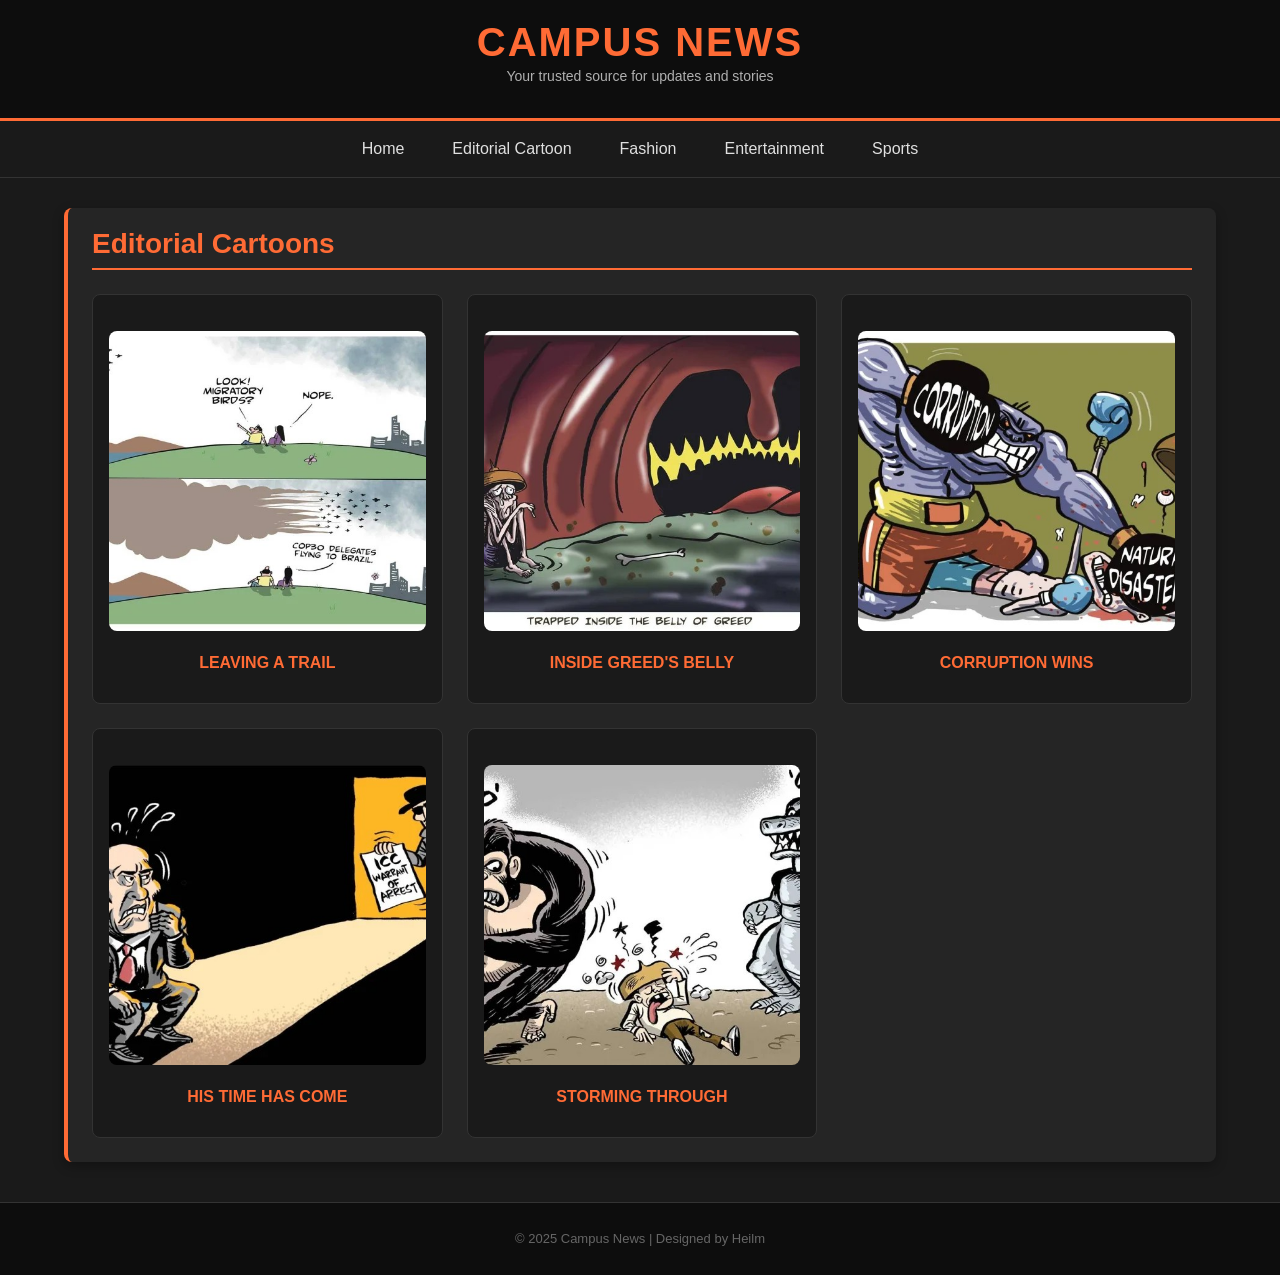
==== comic.html @ 1de04a31 "Add files via upload" ====
﻿<!DOCTYPE html>
<html lang="en">
<head>
  <meta charset="UTF-8">
  <meta name="viewport" content="width=device-width, initial-scale=1.0">
  <title>Comics & Cartoons - Campus News</title>
  <link rel="stylesheet" href="styles.css">
</head>
<body>

  <!-- Header -->
  <header>
    <h1>CAMPUS NEWS</h1>
    <p>Your trusted source for updates and stories</p>
  </header>

  <!-- Navigation -->
  <nav>
    <a href="index.html">Home</a>
    <a href="comic.html">Editorial Cartoon</a>
    <a href="fashion.html">Fashion</a>
    <a href="entertainment.html">Entertainment</a>
    <a href="sports.html">Sports</a>
  </nav>

  <!-- Main Content -->
  <div class="container">
    <section>
      <h2>Editorial Cartoons</h2>

      <div class="comics-grid">
        <div class="comic-item">
          <img src="cartoon_1.png" alt="LEAVING A TRAIL">
          <h3>LEAVING A TRAIL</h3>
        </div>

        <div class="comic-item">
          <img src="cartoon_2.png" alt="INSIDE GREED'S BELLY">
          <h3>INSIDE GREED'S BELLY</h3>
        </div>

        <div class="comic-item">
          <img src="cartoon_3.png" alt="CORRUPTION WINS">
          <h3>CORRUPTION WINS</h3>
        </div>

        <div class="comic-item">
          <img src="cartoon_4.png" alt="HIS TIME HAS COME">
          <h3>HIS TIME HAS COME</h3>
        </div>

        <div class="comic-item">
          <img src="cartoon_5.png" alt="STORMING THROUGH">
          <h3>STORMING THROUGH</h3>
        </div>
      </div>
    </section>
  </div>

  <!-- Footer -->
  <footer>
    <p>&copy; 2025 Campus News | Designed by Heilm</p>
  </footer>

</body>
</html>
---- styles.css ----
/* ===== GLOBAL RESET & BASE ===== */
* {
  margin: 0;
  padding: 0;
  box-sizing: border-box;
}

body {
  font-family: Arial, Helvetica, sans-serif;
  line-height: 24px;
  background-color: #1a1a1a;
  color: #e0e0e0;
}

/* ===== HEADER ===== */
header {
  background: #0d0d0d;
  color: #fff;
  padding: 30px 40px;
  text-align: center;
  border-bottom: 3px solid #ff6b35;
}

header h1 {
  margin: 0;
  font-size: 40px;
  letter-spacing: 2px;
  color: #ff6b35;
}

header p {
  margin: 10px 0 0 0;
  color: #b0b0b0;
  font-size: 14px;
}

/* ===== NAVIGATION ===== */
nav {
  background: #1a1a1a;
  display: flex;
  justify-content: center;
  flex-wrap: wrap;
  border-bottom: 1px solid #333;
}

nav a {
  color: #e0e0e0;
  padding: 16px 24px;
  text-decoration: none;
  transition: all 0.3s;
  font-weight: 500;
}

nav a:hover {
  background: #ff6b35;
  color: #fff;
}

/* ===== CONTAINERS & LAYOUT ===== */
.container {
  width: 90%;
  max-width: 1400px;
  margin: 30px auto;
}

.container-flex {
  display: flex;
  width: 90%;
  max-width: 1400px;
  margin: 30px auto;
  gap: 30px;
}

.main-content {
  flex: 2;
}

.sidebar {
  flex: 1;
}

/* ===== SECTIONS & ARTICLES ===== */
section {
  background: #252525;
  margin-bottom: 30px;
  padding: 24px;
  border-radius: 8px;
  box-shadow: 0 4px 12px rgba(0,0,0,0.3);
  border-left: 4px solid #ff6b35;
}

section h2 {
  margin-top: 0;
  border-bottom: 2px solid #ff6b35;
  padding-bottom: 12px;
  color: #ff6b35;
  font-size: 28px;
}

article {
  margin-bottom: 24px;
}

article h3 {
  color: #ff6b35;
  margin: 24px 0 16px 0;
  font-size: 24px;
}

article p {
  color: #d0d0d0;
  margin: 0 0 16px 0;
  font-size: 14px;
  line-height: 24px;
}

blockquote {
  border-left: 4px solid #ff6b35;
  padding-left: 16px;
  margin: 20px 0;
  font-style: italic;
  color: #b0b0b0;
}

/* ===== IMAGES & MEDIA ===== */
img {
  max-width: 100%;
  object-fit: cover;
  border-radius: 8px;
  margin: 20px auto;
  display: block;
}

article img {
  height: 400px;
}

video {
  max-width: 100%;
  height: 400px;
  margin: 20px auto;
  border-radius: 8px;
  display: block;
  background: #1a1a1a;
}

/* ===== NEWS CARDS (INDEX PAGE) ===== */
.news-card {
  background: #1a1a1a;
  border-radius: 8px;
  overflow: hidden;
  box-shadow: 0 4px 12px rgba(0,0,0,0.4);
  transition: all 0.3s;
  margin-bottom: 20px;
  border: 1px solid #333;
}

.news-card:hover {
  transform: translateY(-5px);
  box-shadow: 0 8px 20px rgba(255, 107, 53, 0.2);
  border-color: #ff6b35;
}

.news-card-image {
  width: 100%;
  height: 200px;
  background: #333;
  overflow: hidden;
}

.news-card-image img {
  width: 100%;
  height: 100%;
  margin: 0;
  padding: 0;
}

.news-card-content {
  padding: 16px;
}

.news-card-title {
  margin: 0 0 10px 0;
  color: #ff6b35;
  font-size: 18px;
  line-height: 24px;
}

.news-card-desc {
  margin: 0 0 12px 0;
  color: #b0b0b0;
  font-size: 13px;
  line-height: 20px;
}

.read-link {
  color: #ff6b35;
  text-decoration: none;
  font-weight: 600;
  font-size: 13px;
  transition: all 0.3s;
}

.read-link:hover {
  color: #ff8856;
}

/* ===== COMICS GRID ===== */
.comics-grid {
  display: grid;
  grid-template-columns: repeat(auto-fit, minmax(280px, 1fr));
  gap: 24px;
  margin-top: 24px;
}

.comic-item {
  background: #1a1a1a;
  padding: 16px;
  border-radius: 8px;
  border: 1px solid #333;
  text-align: center;
  transition: all 0.3s;
}

.comic-item:hover {
  border-color: #ff6b35;
  box-shadow: 0 4px 12px rgba(255, 107, 53, 0.2);
  transform: translateY(-5px);
}

.comic-item img {
  height: 300px;
  width: 100%;
}

.comic-item h3 {
  margin: 12px 0;
  color: #ff6b35;
  font-size: 16px;
}

/* ===== SIDEBAR CATEGORIES ===== */
.sidebar-section {
  background: #252525;
  margin-bottom: 30px;
  padding: 24px;
  border-radius: 8px;
  box-shadow: 0 4px 12px rgba(0,0,0,0.3);
  border-left: 4px solid #ff6b35;
}

.sidebar-section h2 {
  margin-top: 0;
  border-bottom: 2px solid #666;
  padding-bottom: 12px;
  color: #e0e0e0;
  font-size: 18px;
}

.category-list {
  display: flex;
  flex-direction: column;
  gap: 12px;
}

.category-link {
  color: #ff6b35;
  text-decoration: none;
  font-weight: 500;
  padding: 10px;
  background: #1a1a1a;
  border-radius: 4px;
  transition: all 0.3s;
}

.category-link:hover {
  background: #333;
}

/* ===== FOOTER ===== */
footer {
  background: #0d0d0d;
  color: #666;
  text-align: center;
  padding: 24px;
  margin-top: 40px;
  border-top: 1px solid #333;
  font-size: 13px;
}

/* ===== RESPONSIVE ===== */
@media (max-width: 768px) {
  .container-flex {
    flex-direction: column;
  }
}
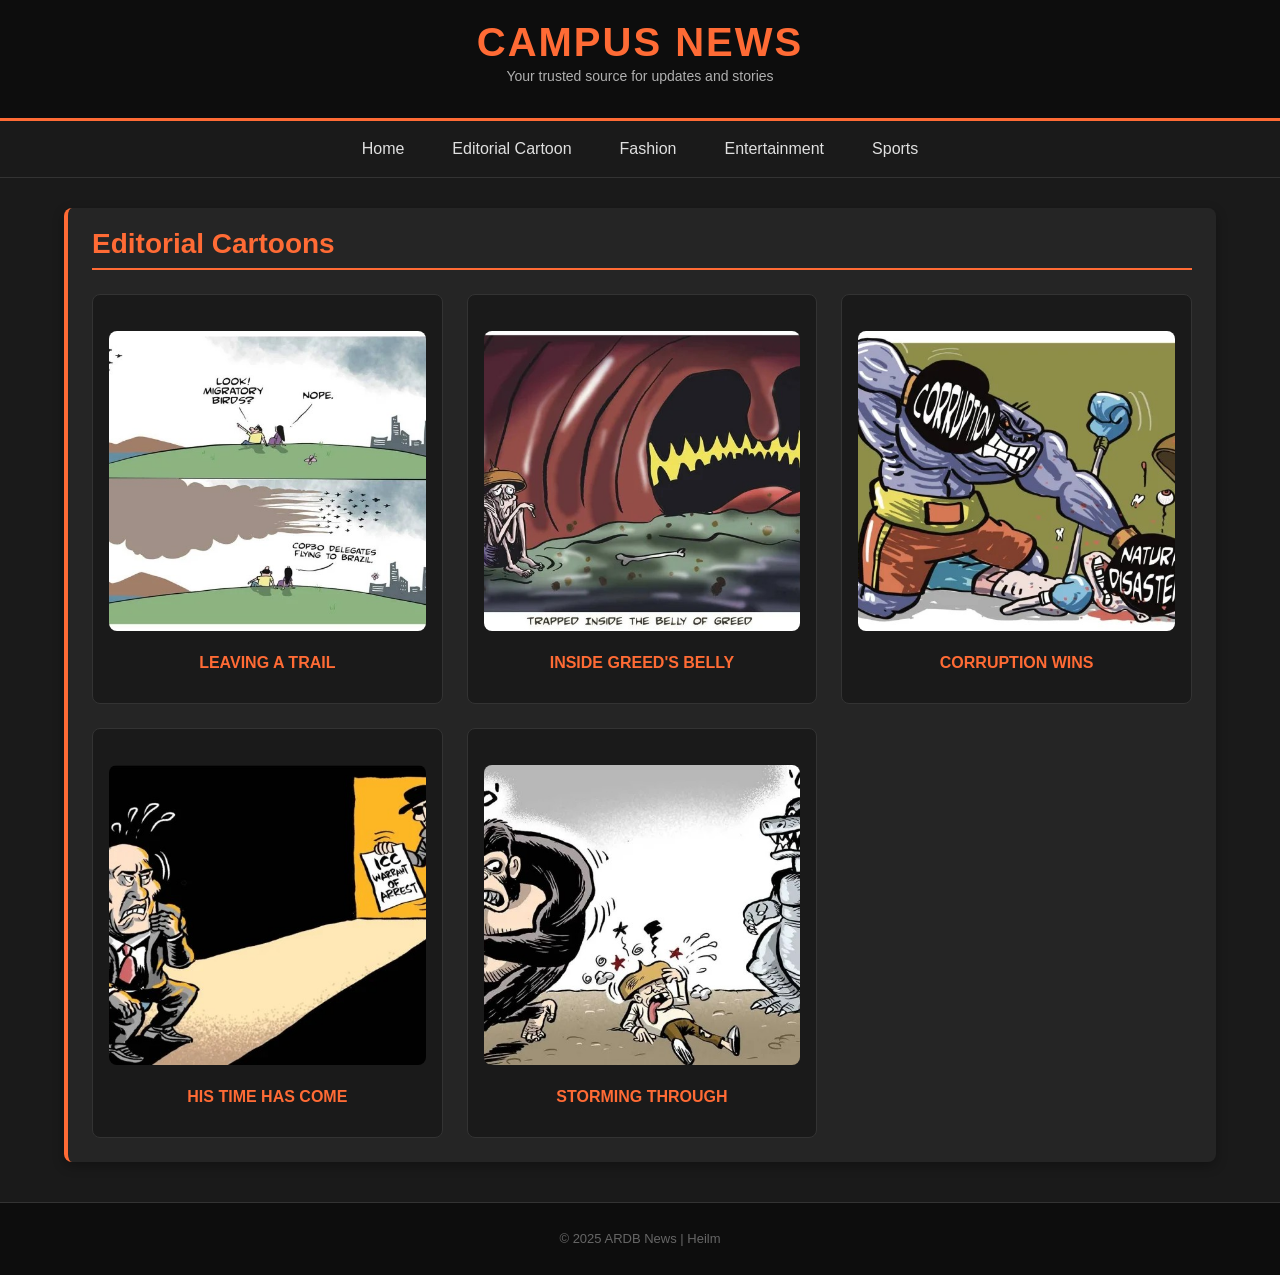
==== commit 23f82831: "Update comic.html" ====
--- a/comic.html
+++ b/comic.html
@@ -59,7 +59,7 @@
 
   <!-- Footer -->
   <footer>
-    <p>&copy; 2025 Campus News | Designed by Heilm</p>
+    <p>&copy; 2025 ARDB News | Heilm</p>
   </footer>
 
 </body>
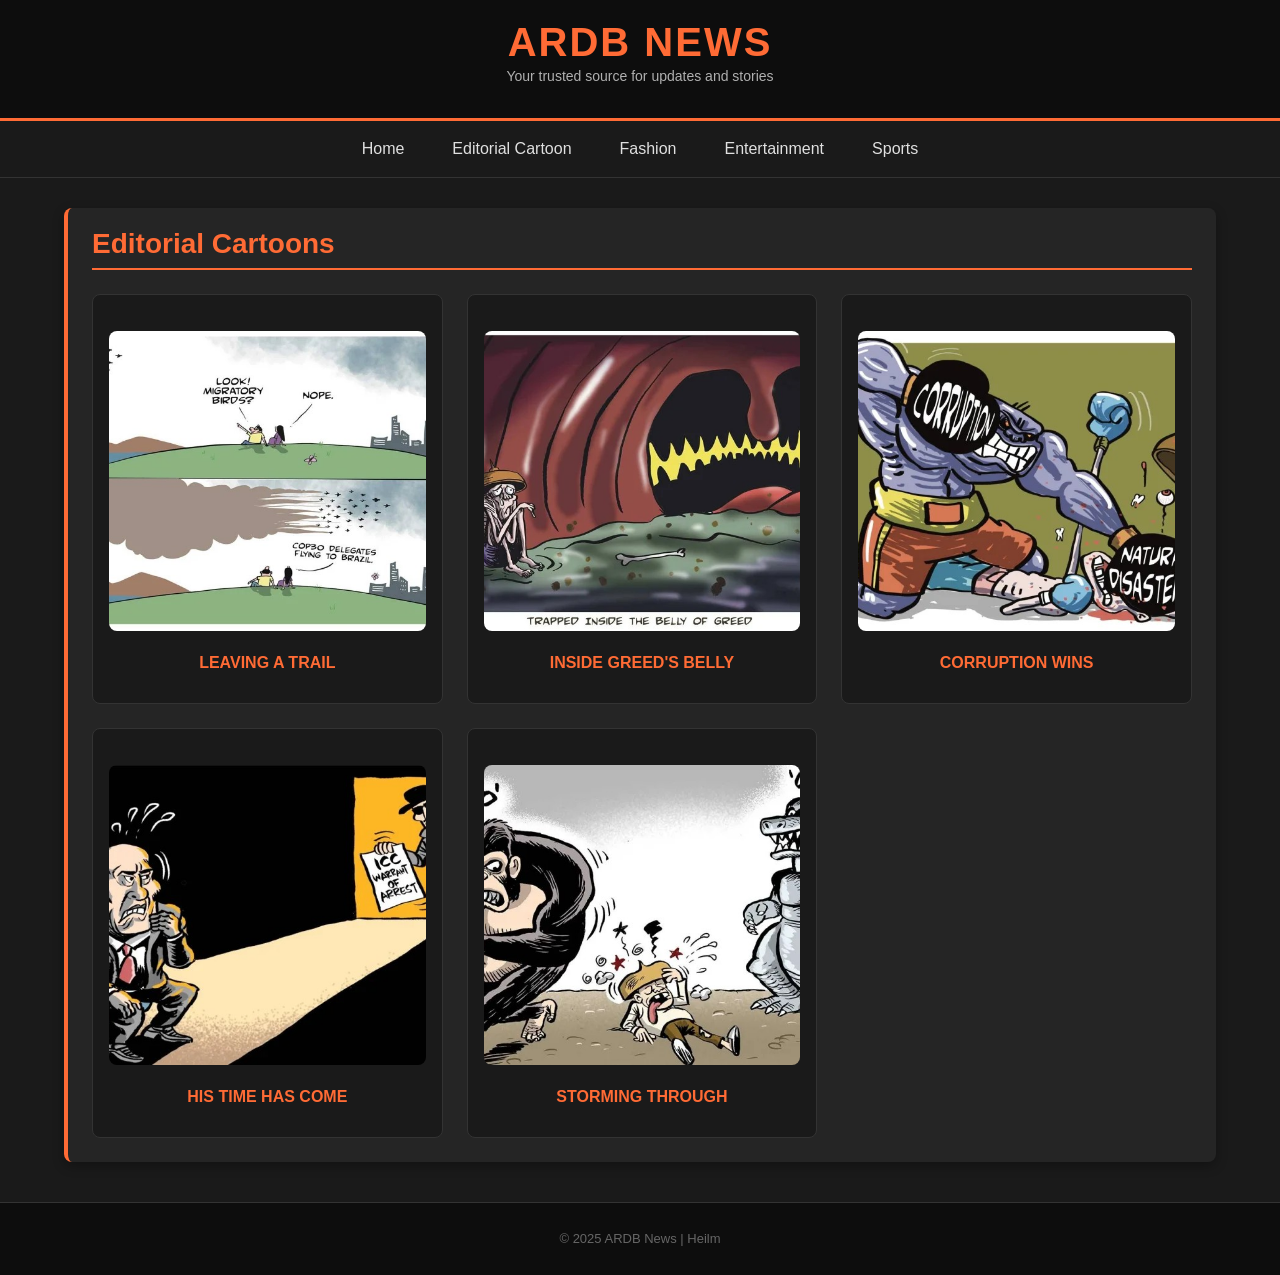
==== commit 71f3be2a: "Update comic.html" ====
--- a/comic.html
+++ b/comic.html
@@ -3,14 +3,14 @@
 <head>
   <meta charset="UTF-8">
   <meta name="viewport" content="width=device-width, initial-scale=1.0">
-  <title>Comics & Cartoons - Campus News</title>
+  <title>Comics & Cartoons - ARDB News</title>
   <link rel="stylesheet" href="styles.css">
 </head>
 <body>
 
   <!-- Header -->
   <header>
-    <h1>CAMPUS NEWS</h1>
+    <h1>ARDB NEWS</h1>
     <p>Your trusted source for updates and stories</p>
   </header>
 
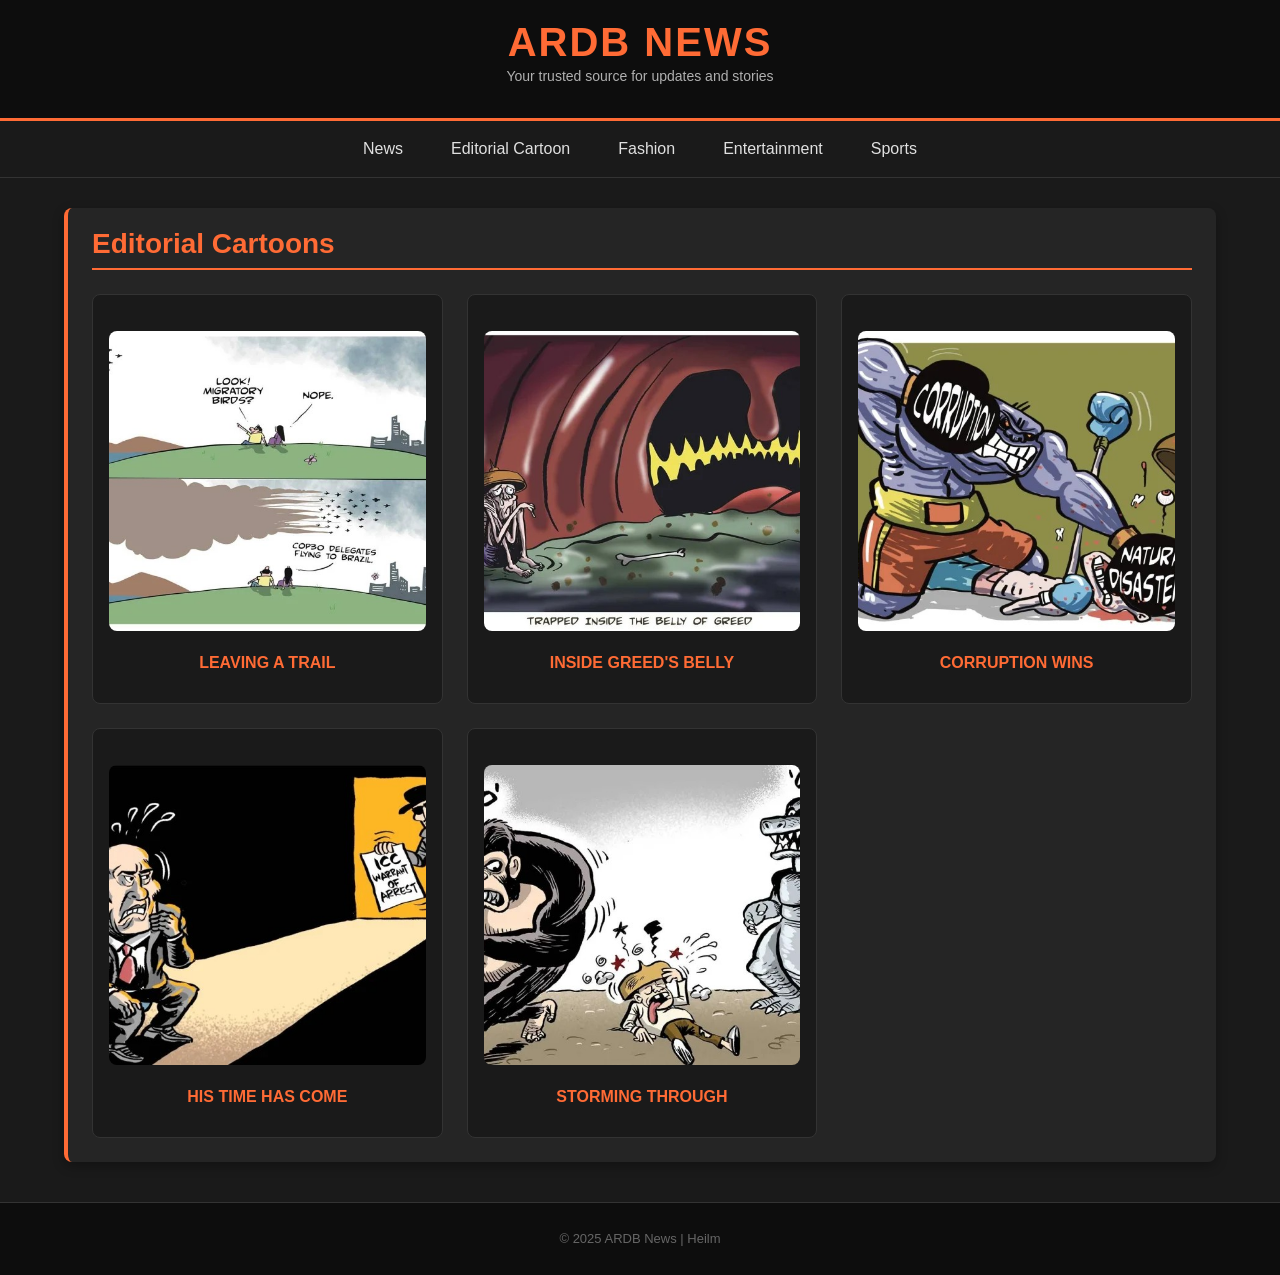
==== commit 27fc92ec: "Update comic.html" ====
--- a/comic.html
+++ b/comic.html
@@ -16,7 +16,7 @@
 
   <!-- Navigation -->
   <nav>
-    <a href="index.html">Home</a>
+    <a href="index.html">News</a>
     <a href="comic.html">Editorial Cartoon</a>
     <a href="fashion.html">Fashion</a>
     <a href="entertainment.html">Entertainment</a>
